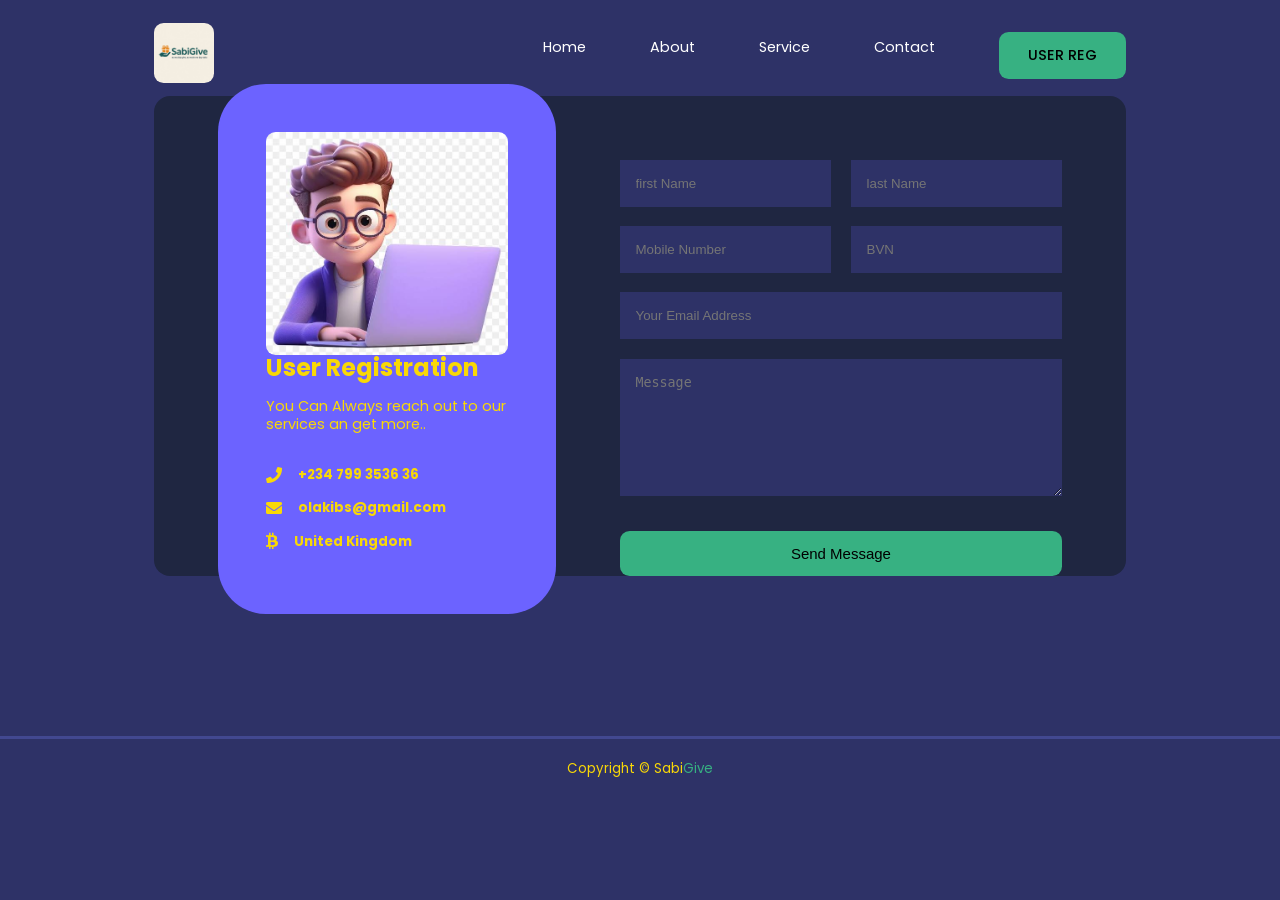
==== usereg.html @ e74d8bf3 "Touchsabi" ====
<!DOCTYPE html>
<html lang="en">
<head>
    <meta charset="UTF-8">
    <meta name="viewport" content="width=device-width, initial-scale=1.0">

        <!-- font awesome cdn link  -->
        <link rel="stylesheet" href="https://cdnjs.cloudflare.com/ajax/libs/font-awesome/5.15.4/css/all.min.css">

        <!-- link -->
         <link rel="stylesheet" href="./usereg.css">
        <link rel="stylesheet" href="./style.css">
    
    
        <!-- favicon css  -->
        <link rel="shortcut icon" href="./images/Education.PNG" type="image/x-icon">


    <title>One Touch Xpress</title>
</head>
<body>


    
    <nav>
        <div class="container nav_container">
            <a href="#">
                <img class="speed" src="./images/Sabigive.JPG" alt="">
                <!-- <h4 class="rad">Sabi<span class="set">Give</span></h4> -->
            </a>
            <ul class="nav_menu">
                <li><a href="index.html">Home</a></li>
                <li><a href="about.html">About</a></li>
                <li><a href="service.html">Service</a></li>
                <li><a href="contact.html">Contact</a></li>
                <a href="usereg.html" class="btn btn-warning">USER REG</a>
              

                 <!-- <div id="login-btn">
                    <button class="btn">USER REG</button>
                    <i class="fa fa-user"></i>
            
                </div> -->
            </ul>

            <button id="open-menu-btn"> <i class="fa fa-bars"></i></button>
            <button id="close-menu-btn"> <i class="fa fa-times"></i></button>

            <!-- <div id="login-btn">
                <button class="btn">USER REG</button>
                <i class="fa fa-user"></i>
        
            </div> -->

        </div>
    </nav>


    <!-- END OF NAVBAR ---------- -->
    <section class="register">
        <div class="container register_container">

            <aside class="register_aside">
                <div class="aside_logo">
                    <img src="./images/Banky creed.JPG" alt="">
                </div>
                <h2>User Registration</h2>
                <p>You Can Always reach out to our services an get more..</p>
                <ul class="register_details">
                    <li>
                        <i class="fa fa-phone"></i>
                        <h5>+234 799 3536 36</h5>
                    </li>
                    <li>
                        <i class="fa fa-envelope"></i>
                        <h5>olakibs@gmail.com</h5>
                    </li>
                    <li>
                        <i class="fab fa-btc"></i>
                        <h5>United Kingdom</h5>
                    </li>


                </ul>
            </aside>

            <form action="https://formspree.io/f/movqqgzj" method="POST" class="register_form">
                <div class="form_name">
                    <input type="text" name="" placeholder="first Name" required>
                    <input type="text" name="" placeholder="last Name" required>
                </div>

                <div class="form_name">
                    <input type="number" name="" placeholder="Mobile Number">
                    <input type="number" name="" placeholder="BVN">

                </div>

                <input type="email" name="Email Address" placeholder="Your Email Address" required>

                <textarea name="Message" rows="7" placeholder="Message" required></textarea>
                <button type="submit" class="btn btn-warning">Send Message</button>


            </form>

          


        </div>

    </section>

    <div class="footer_copyright">
        <small>Copyright &copy; Sabi<span class="sed">Give</span></small>

    </div>

    <script src="./script.js"></script>


    

</body>
</html>
---- usereg.css ----
.register_container {
    background: var(--color-bg);
    padding: 4rem;
    display: grid;
    grid-template-columns: 40% 60%;
    gap: 4rem;
    height: 30rem;
    margin: 7rem auto;
    border-radius: 1rem;
    margin-top: 50px;
} 

/* ---------ASIDE------- */
.register_aside {
    background: var(--color-primary);
    border-radius: 3rem;
    position: relative;
    padding: 3rem;
    bottom: 10rem;
    margin-top: 25%;
}

.aside_image {
    width: 12rem;
    margin-bottom: 10rem;
}

.register_aside h2 {
    text-align: left;
    margin-bottom: 1rem;
}

.register_aside p{
    font-size: 0.9rem;
    margin-bottom: 2rem;
}

.register_details li {
    display: flex;
    gap: 1rem;
    align-items: center;
    margin-bottom: 1rem;
}

.register_socials {
    display: flex;
    gap: 0.9rem;
    margin-top: 3rem;
}

.register_socials a {
    background: var(--color-bg2);
    padding: 0.5rem;
    border-radius: 50%;
    font-size: 0.9rem;
}

.register_socials a:hover {
    background: transparent;
}

/* --------FORM ------------ */
.register_form {
    display: flex;
    flex-direction: column;
    gap: 1.2rem;
    margin-right: 4rem;

}

.form_name {
    display: flex;
    gap: 1.2rem;
}

.register_form input[type="text"] {
    width: 50%;
}

input, 
textarea {
    width: 100%;
    padding: 1rem;
    background: var(--color-bg1);
    color: var(--color-white);
}

.register_form .btn {
    width: 100%;
    margin-top: 1rem;
    cursor: pointer;
}

/*  ---------MEDIA QUERIES (TABLETS) --------- / */
 @media screen and (max-width: 1024px) {
    .register {
        padding-bottom: 0;
    }

    .register_container {
        gap: 1.5rem;
        margin-top: 3rem;
        height: auto;
        padding: 1.5rem;
    }

    .register_aside {
        width: auto;
        padding: 1.5rem;
        bottom: 0;
    }

    .register_form {
        align-items: center;
        margin-right: 1.5rem;
    }
} 

/* -----------MEDIA QUERIES (PHONES) ------------ */
@media screen and (max-width: 600px) {
    .register_container {
        grid-template-columns: 1fr;
        gap: 3rem;
        margin-top: 0;
        padding: 0;
    }

    .register_form {
        margin: 0 1.5rem 3rem;
    }

    .form_name {
        flex-direction: column;
    }

    .form_name input[type="text"] {
        width: 100%;

    }
}
---- style.css ----
@import url('https://fonts.googleapis.com/css2?family=Open+Sans&family=Poppins:ital,wght@0,200;0,300;0,700;1,200;1,300;1,600&family=Roboto&family=Signika+Negative:wght@300&display=swap');


*{
    padding: 0;
    margin: 0;
    outline: 0;
    border: 0;
    text-decoration: none;
    box-sizing: border-box;
    list-style: none;
}

:root{
    --color-primary: #6c63ff;
    --color-success: #37b182;
    --color-warning: #f9d806;
    --color-danger:  #f75842;
    --color-danger-variant: rgba(247, 80, 66, 0.4);
    --color-white: #fff;
    --color-light: rgba(255, 255, 255, 0.7);
    --color-black:#000;
    --color-bg:#1f2641;
    --color-bg1:#2e3267;
    --color-bg2:#424890;
    /* --border:1rem solid rgba(0,0,0.1);
    --box-shadow:0.5rem 1rem gray */

    --conatiner-width-lg: 76%;
    --container-width-md: 90%;
    --container-width-sm: 90%;

    --transition: all 400ms ease;
}

body{
    font-family: 'Open Sans', sans-serif;
    font-family: 'Poppins', sans-serif;
    line-height: 1.3;
    color: var(--color-warning);
    background: var(--color-bg1);
}

.container {
    width: var(--conatiner-width-lg);
    margin: 0 auto;
}

section {
    padding: 6rem 0;
}

section h2 {
    text-align: center;
    margin-bottom: 4rem;
}

h1,h2,h3,h4 {
    line-height: 1.6rem;
}



h1 {
    font-size: 1.6rem;
}

h2{
    font-size: 1.5rem;
}

h3{
    font-size: 1.4rem;
}

h4{
    font-size: 1.5rem;
}

a{
    color: var(--color-white);
}

img{
    width: 100%;
    display: block;
    object-fit: cover;
}

.speed {
    width: 60px;
    margin-top: 10px;
}

html {
    overflow-x: hidden;
    scroll-behavior: smooth;
}

.heading {
    text-align: center;
    padding-block-end: 2rem;
    color: var(--color-warning);
    font-size: 3rem;
    
}


.headings {
    text-align: center;
    padding-block-end: 2rem;
    color: var(--color-warning);
    font-size: 3rem;
    padding-top: 15px;
    
}

.heading span{
    position: relative;
    z-index: 0;
}

.heading span::before {
    content: '';
    position: absolute;
    left: 0;
    z-index: -1;
    background: var(--orange);
    height: 100%;
    width: 100%;
    clip-path: polygon(0 90%, 100% 83%, 100% 100%, 0% 100%);
}

/* .btn{
    display: inline-block;
    background: var(--color-warning);
    color: var(--color-black);
    padding: 1rem 2rem;
    border: 1px solid transparent;
    font-weight: 600;
    transition: var(--transition);
} */

 .btn:hover{
    background: transparent;
    color: var(--color-white);
    border-color: var(--color-white);
}

/* .btn-warning{
    background: var(--color-danger);
    color: var(--color-warning);
}  */


/*-------------NAVBAR----------*/

nav {
    background: transparent;
    width: 100vw;
    height: 5rem;
    position: fixed;
    top: 0;
    z-index: 11;
}


.nav_container {
    height: 100%;
    display: flex;
    justify-content: space-between;
    align-items: center;
    padding-top: 15px;
}

nav button {
    display: none;
}


.nav_menu {
    display: flex;
    align-items: center;
    gap: 4rem
}

.nav_menu a{
    font-size: 0.9rem;
    transition: var(--transition);
}
.nav_menu a:hover {
    color: var(--color-bg2)
}


/* .container.stack{
    color: var(--color-success);
    font-size: 3.5rem;
    font-weight: bolder;

}

.container .stack span {
    color: var(--color-success);
} */

.btn {
    color: var(--color-black);
    text-decoration: none;
    background: var(--color-success);
    padding: 10px 25px;
    border: 4px solid transparent;
    border-radius: .5rem;
    cursor: pointer;
    font-size: 15px;
    margin-top: 1rem;
    display: inline-block;
    font-weight: 500;
}

.btn:hover {
    background: var(--color-warning);
} 


/* .btn{
    display: inline-block;
    background: var(--color-white);
    color: var(--color-black);
    padding: 1rem 2rem;
    border: 1px solid transparent;
    font-weight: 600;
    transition: var(--transition);
}
.btn:hover{
    background: transparent;
    color: var(--color-white);
    border-color: var(--color-white);
} */

/* .header #login-btn i {
    font-size: 2.5rem;
    color: var(--color-success);
    cursor: pointer;
    display: none;
}

#menu-btn {
    font-size: 2.5rem;
    color: var(--color-success);
    cursor: pointer;
    display: none;
} */ 




/* .login-form-container {
    position: fixed;
    top: -105%; left: 0;
    z-index: 1000;
    height: 100%;
    width: 100%;
    background: rgba(255,255,255,.9);
    display: flex;
    align-items: center;
    justify-content: center;
    padding-top: 10%;
    opacity: 0;
}

.login-form-container.active {
    top: 0;
    opacity: 1;
}

.login-form-container form {
    padding: 2rem;
    margin: 2rem;
    border-radius: 5rem;
    box-sizing: var(--color-white);
    background: #fff;
    border: var(border);
    text-align: center;
    width: 40rem;
}

.login-form-container form .button{
    display: flex;
    align-items: center;
    gap: 1rem;
}

.login-form-container form .btn {
    width: 40%;
    margin: .5rem 0;
}

.login-form-container form h3 {
    color: var(--color-black);
    font-size: 2.5rem;
    padding-bottom: 1rem;
    text-transform: uppercase;

}

.login-form-container form .box {
    margin: .2rem 0;
    width: 40%;
    text-transform: none;
    color: var(--black);
    padding: 1rem 1.2rem;
    border: var(--border);
    border-radius: .5rem;
    font-size: 1.2rem;

}

.login-form-container form p {
    padding: 1rem 0;
    font-size: 1.1rem;
    color: var(--color-white);
}

.login-form-container form p a {
    color: var(--color-success);
    text-decoration: underline;
}

.login-form-container #close-login-form {
    position: absolute;
    top: 1.5rem;
    right: 2.5rem;
    font-size: 3rem;
    color: var(--color-black);
    cursor: pointer;
} */
 

/* HEADER */

/* change navbar when on a scroll using javascript*/
.window-scroll {
    background: var(--color-bg2);
    box-shadow: 0 1rem 2rem rgba(0, 0, 0, 0.2);
}

header {
    position: relative;
    top: 6rem;
    overflow: hidden;
    height: 70vh;
    height: 70vh;
    margin-bottom: 5rem;
}

h1 {
    font-size: 200%;
}

.header_container {
    display: grid;
    grid-template-columns: 1fr 1fr;
    align-items: center;
    gap: 5rem;
    height: 100%;
    color: var(--color-success);

} 

.set {
    color: var(--color-warning);
}

.rad {
    color: var(--color-success);
}



.stuff {
    color: var(--color-warning);
    padding-top: 10px;
}
ped {
    padding-top: 20px;
}

.header_left a{
    margin: 1rem 0 0.2.4rem;
}

.btn {
    border-radius: 0.6rem;
}

img {
    border-radius: 0.6rem;
}

/*-------------- FOOD ----------------*/
.food {
    background: var(--color-bg);
    box-sizing: inset 0 0 3rem rgba(0, 0, 0, 0.5);
}

.food_container {
    display: grid;
    grid-template-columns: repeat(4, 1fr);
    gap: 2rem;
}

.food_member {
    background: var(--color-bg2);
    padding: 2rem;
    border: 1px solid transparent;
    transition: var(--transition);
    position: relative;
    overflow: hidden;

}

.food_member:hover {
    background: transparent;
    border-color: var(--color-primary);
}

.food_member-image img {
    filter: saturate(0);
}

.food_member:hover img {
    filter: saturate(1);
}

.food_member-info {
    text-align: center;
    margin-top: 1.5rem;
}

.food_member-info p +{
    color: var(--color-light);
}
 
.food_member-socials {
    position: absolute;
    top: 50%;
    transform: translateY(-50%);
    right: 100%;
    display: flex;
    flex-direction: column;
    background: var(--color-primary);
    border-radius: 1rem 0 0 1rem;
    box-shadow: -2rem 0 2rem rgba(0, 0, 0, 0.3);
    transition: var(--transition);
}

.food_member:hover 
.food_member-socials {
    right: 0;
}

.food_member-socials a{
    padding: 1rem;
}

.footer_copyright {
    text-align: center;
    margin-top: 4rem;
    padding: 1.2rem 0;
    border-top: solid var(--color-bg2);
}

.sed {
    color: var(--color-success);
}

/* ----------------MEDIA QUERIES TABLES---------- */

@media screen and (max-width: 1024px) {
    .container {
        width: var(--container-width-md);
    }
    h1 {
        font-size: 2.2rem;
    }

    h2 {
        font-size: 1.4rem;
    }

    h3 {
        font-size: 1.4rem;
    }

    h4 {
        font-size: 1.2rem;
    }



    /* ------------NAVBAR ------------- */
    nav button {
        display: inline-block;
        background: transparent;
        font-size: 1.8rem;
        color: var(--color-white);
        cursor: pointer;

    }

    nav button#close-menu-btn {
        display: none;
    }

    .nav_menu {
        position: fixed;
        top: 5rem;
        right: 5%;
        height: fit-content;
        width: 18rem;
        flex-direction: column;
        gap: 0;
        display: none;
    }

    .nav_menu li {
        width: 100%;
        height: 5.8rem;
        animation: animateNavItems 500ms linear forwards;
        transform-origin: top right;
        opacity: 0;
    }

    .nav_menu li:nth-child(2) {
        animation-delay: 200ms;
    }

    .nav_menu li:nth-child(3) {
        animation-delay: 400ms;
    }

    .nav_menu li:nth-child(4) {
        animation-delay: 600ms;
    }

    @keyframes animateNavItems {
        0% {
            transform: rotateZ(90deg) rotateX(90deg) scale(0.1);
        }

        100% {
            transform: rotateZ(0) rotateX(0) scale(1);
            opacity: 1;
        }
    }

    .nav_menu li a {
        background: var(--color-primary);
        box-sizing: -4rem 6rem 10rem rgba(0, 0, 0, 0.6);
        width: 100%;
        height: 100%;
        display: grid;
        place-items: center;
    }

    .nav_menu li a:hover{
        background: var(--color-bg);
        color: var(--color-white);
    }


    /* ----------------HEADER ------------ */
    header {
        height: 53vh;
        margin-bottom: 4rem;
    }
    
    .header_container {
        gap: 0;
        padding-bottom: 3rem;

    }







}


/* -----------------MEDIA QUERIES (PHONES) -------------- */
@media screen and (max-width:600px) {
    .container {
        width: var((--container-width-sm));
    }

    /* ---------NAVBAR ------------ */
    .nav_menu {
        right: 3%;
    }
    
    /* -------HEADEAR--------- */
    header {
        height: 100vh;
   


    }

    .header_container {
        grid-template-columns: 1fr;
        text-align: center;
        margin-top: 0;
    }

    .header_left p {
        margin-bottom: 1.3rem;

    }
}


/* ----------MEDIA QUERIES TABLET---------- */
@media screen and (max-width: 1024px) {
    .food_container {
        grid-template-columns: repeat(3, 1fr);
        gap: 1.5rem;
    }
    .food_member {
        padding: 1rem;
    }


}


@media screen and (max-width: 600px) {
    .food_container {
        grid-template-columns: 1fr 1fr;
        gap: 0.7rem;
    }

    .food_member {
        padding: 0;
    }

    .food_member p {
        margin-bottom: 1.5rem;
    }

}
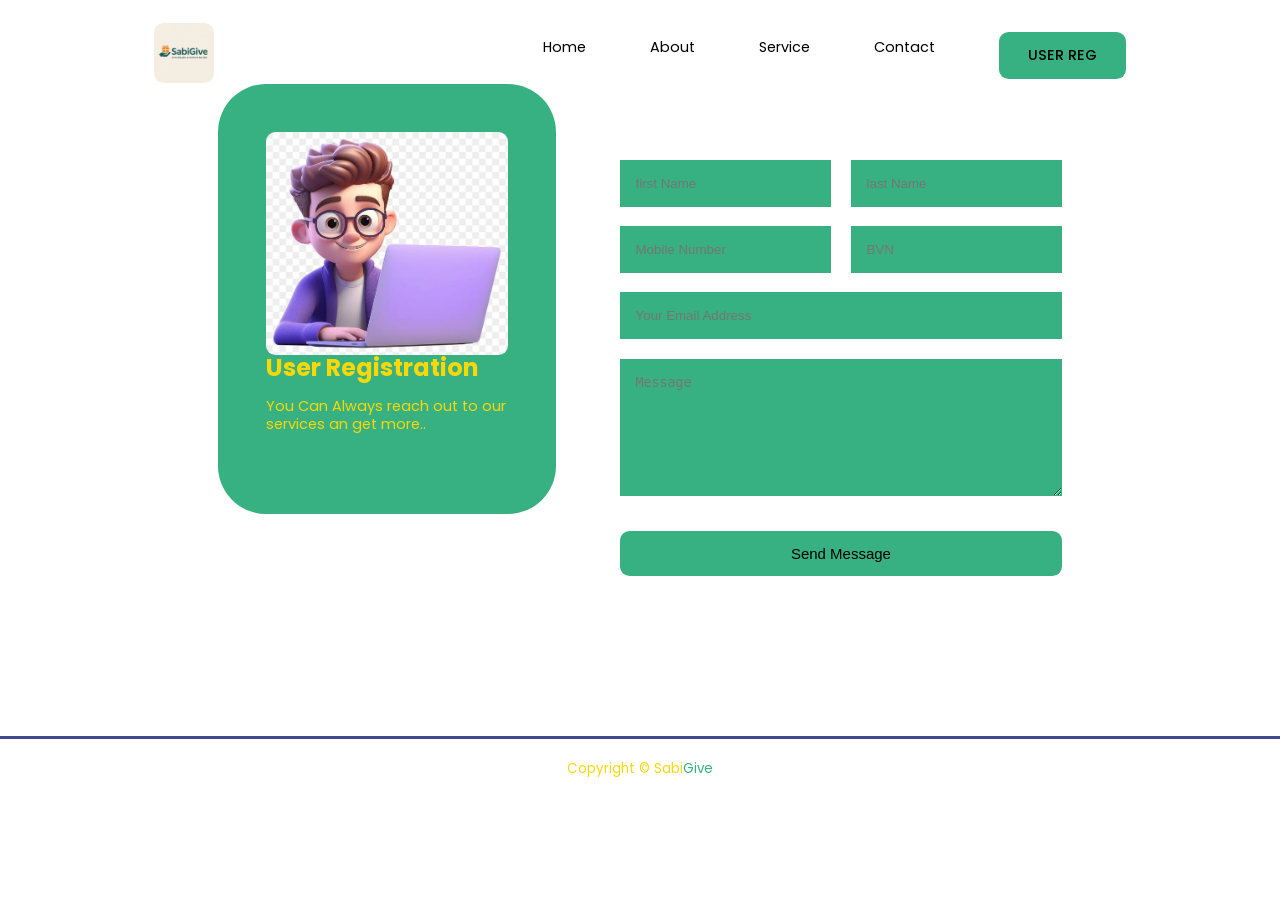
==== commit 7d46e389: "Touchsabi" ====
--- a/usereg.html
+++ b/usereg.html
@@ -69,18 +69,8 @@
                 <h2>User Registration</h2>
                 <p>You Can Always reach out to our services an get more..</p>
                 <ul class="register_details">
-                    <li>
-                        <i class="fa fa-phone"></i>
-                        <h5>+234 799 3536 36</h5>
-                    </li>
-                    <li>
-                        <i class="fa fa-envelope"></i>
-                        <h5>olakibs@gmail.com</h5>
-                    </li>
-                    <li>
-                        <i class="fab fa-btc"></i>
-                        <h5>United Kingdom</h5>
-                    </li>
+
+                
 
 
                 </ul>
--- a/usereg.css
+++ b/usereg.css
@@ -1,7 +1,7 @@
 
 
  .register_container {
-    background: var(--color-bg);
+    background: var(--color-white);
     padding: 4rem;
     display: grid;
     grid-template-columns: 40% 60%;
@@ -14,7 +14,7 @@
 
 /* ---------ASIDE------- */
 .register_aside {
-    background: var(--color-primary);
+    background: var(--color-success);
     border-radius: 3rem;
     position: relative;
     padding: 3rem;
@@ -51,7 +51,7 @@
 }
 
 .register_socials a {
-    background: var(--color-bg2);
+    background: var(--color-success);
     padding: 0.5rem;
     border-radius: 50%;
     font-size: 0.9rem;
@@ -83,7 +83,7 @@
 textarea {
     width: 100%;
     padding: 1rem;
-    background: var(--color-bg1);
+    background: var(--color-success);
     color: var(--color-white);
 }
 
--- a/style.css
+++ b/style.css
@@ -39,7 +39,7 @@
     font-family: 'Poppins', sans-serif;
     line-height: 1.3;
     color: var(--color-warning);
-    background: var(--color-bg1);
+    background: var(--color-white);
 }
 
 .container {
@@ -79,7 +79,7 @@
 }
 
 a{
-    color: var(--color-white);
+    color: var(--color-black);
 }
 
 img{
@@ -190,7 +190,7 @@
     transition: var(--transition);
 }
 .nav_menu a:hover {
-    color: var(--color-bg2)
+    color: var(--color-success)
 }
 
 
@@ -342,8 +342,8 @@
 
 /* change navbar when on a scroll using javascript*/
 .window-scroll {
-    background: var(--color-bg2);
-    box-shadow: 0 1rem 2rem rgba(0, 0, 0, 0.2);
+    background: var(--color-warning);
+    box-shadow: 0 1rem 2rem rgba(109, 46, 46, 0.2);
 }
 
 header {
@@ -401,7 +401,7 @@
 
 /*-------------- FOOD ----------------*/
 .food {
-    background: var(--color-bg);
+    background: var(--color-white);
     box-sizing: inset 0 0 3rem rgba(0, 0, 0, 0.5);
 }
 
@@ -412,7 +412,7 @@
 }
 
 .food_member {
-    background: var(--color-bg2);
+    background: var(--color-white);
     padding: 2rem;
     border: 1px solid transparent;
     transition: var(--transition);
@@ -423,7 +423,7 @@
 
 .food_member:hover {
     background: transparent;
-    border-color: var(--color-primary);
+    border-color: var(--color-success);
 }
 
 .food_member-image img {
@@ -450,7 +450,7 @@
     right: 100%;
     display: flex;
     flex-direction: column;
-    background: var(--color-primary);
+    background: var(--color-success);
     border-radius: 1rem 0 0 1rem;
     box-shadow: -2rem 0 2rem rgba(0, 0, 0, 0.3);
     transition: var(--transition);
@@ -557,7 +557,7 @@
     }
 
     .nav_menu li a {
-        background: var(--color-primary);
+        background: var(--color-warning);
         box-sizing: -4rem 6rem 10rem rgba(0, 0, 0, 0.6);
         width: 100%;
         height: 100%;
@@ -566,7 +566,7 @@
     }
 
     .nav_menu li a:hover{
-        background: var(--color-bg);
+        background: var(--color-success);
         color: var(--color-white);
     }
 
